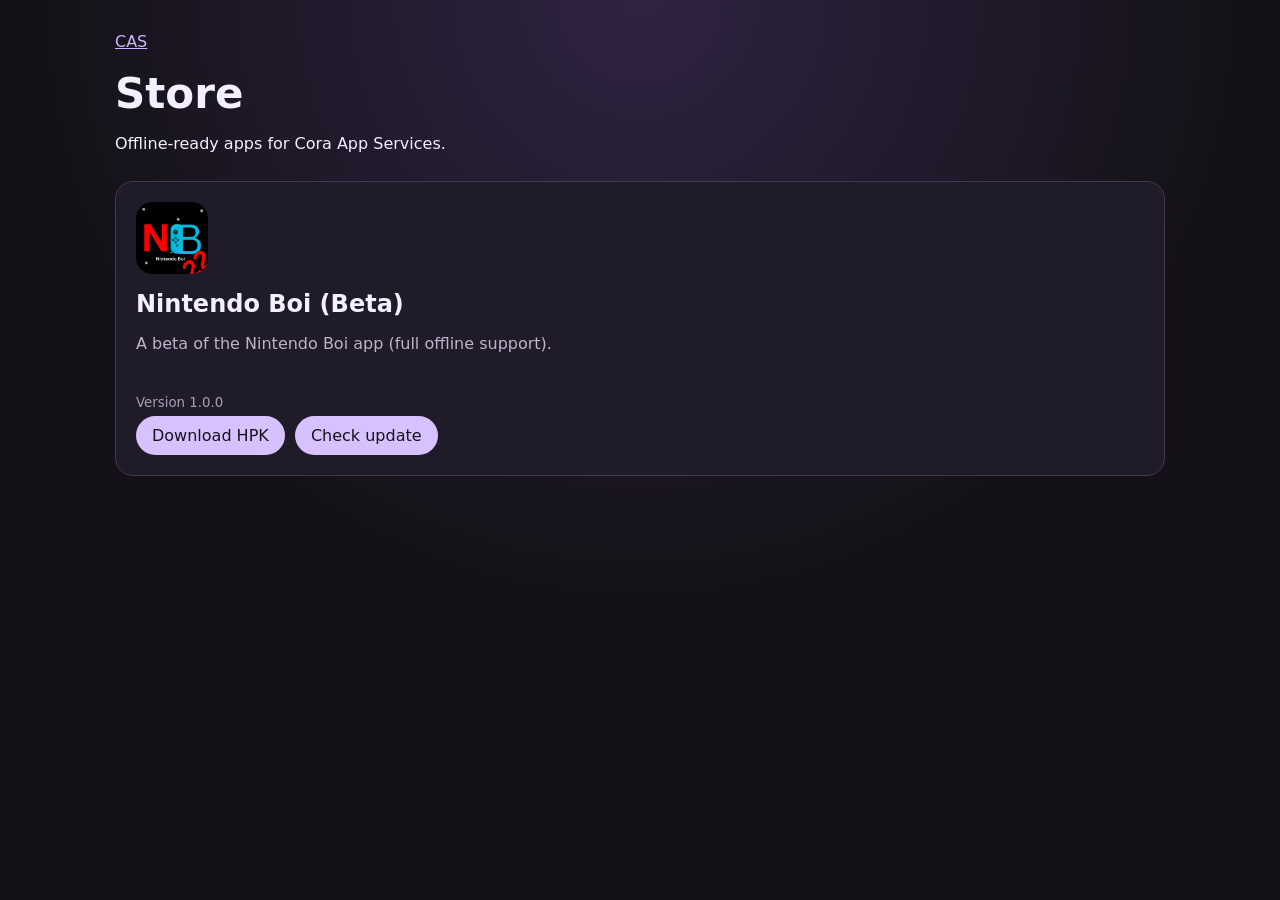
==== store/index.html @ 844a2144 "test the store" ====
<!doctype html>
<html lang="en">
<head>
  <meta charset="utf-8">
  <meta name="viewport" content="width=device-width, initial-scale=1">
  <meta name="theme-color" content="#141218">
  <link rel="manifest" href="./manifest.json">
  <link rel="stylesheet" href="./style.css">
  <title>CAS Store</title>
</head>
<body>
  <main>
    <header><a href="../">CAS</a><h1>Store</h1><p>Offline-ready apps for Cora App Services.</p></header>
    <section id="apps" aria-live="polite">Loading catalog…</section>
  </main>
  <script type="module" src="./store.js"></script>
</body>
</html>
---- store/style.css ----
:root { color-scheme: dark; font: 16px system-ui, sans-serif; background: #141218; color: #f4efff; }
body { margin: 0; min-height: 100vh; background: radial-gradient(circle at top, #302342, #141218 55%); }
main { max-width: 1050px; margin: auto; padding: 32px 20px; }
header { margin-bottom: 28px; } header a { color: #cbb6ff; } h1 { font-size: 42px; margin: 18px 0 4px; }
#apps { display: grid; grid-template-columns: repeat(auto-fit, minmax(240px, 1fr)); gap: 16px; }
.store-card { padding: 20px; border: 1px solid #443751; border-radius: 18px; background: #201b29; }
.store-card img { width: 72px; height: 72px; border-radius: 16px; object-fit: cover; background: #30283b; }
.store-card h2 { margin: 12px 0 6px; } .store-card p { color: #bdb3ca; min-height: 42px; }
.store-card button, .store-card a { display: inline-block; border: 0; border-radius: 999px; padding: 10px 16px; margin: 5px 5px 0 0; color: #16121c; background: #d7c1ff; text-decoration: none; cursor: pointer; font: inherit; }
.store-card small { color: #a99db5; }
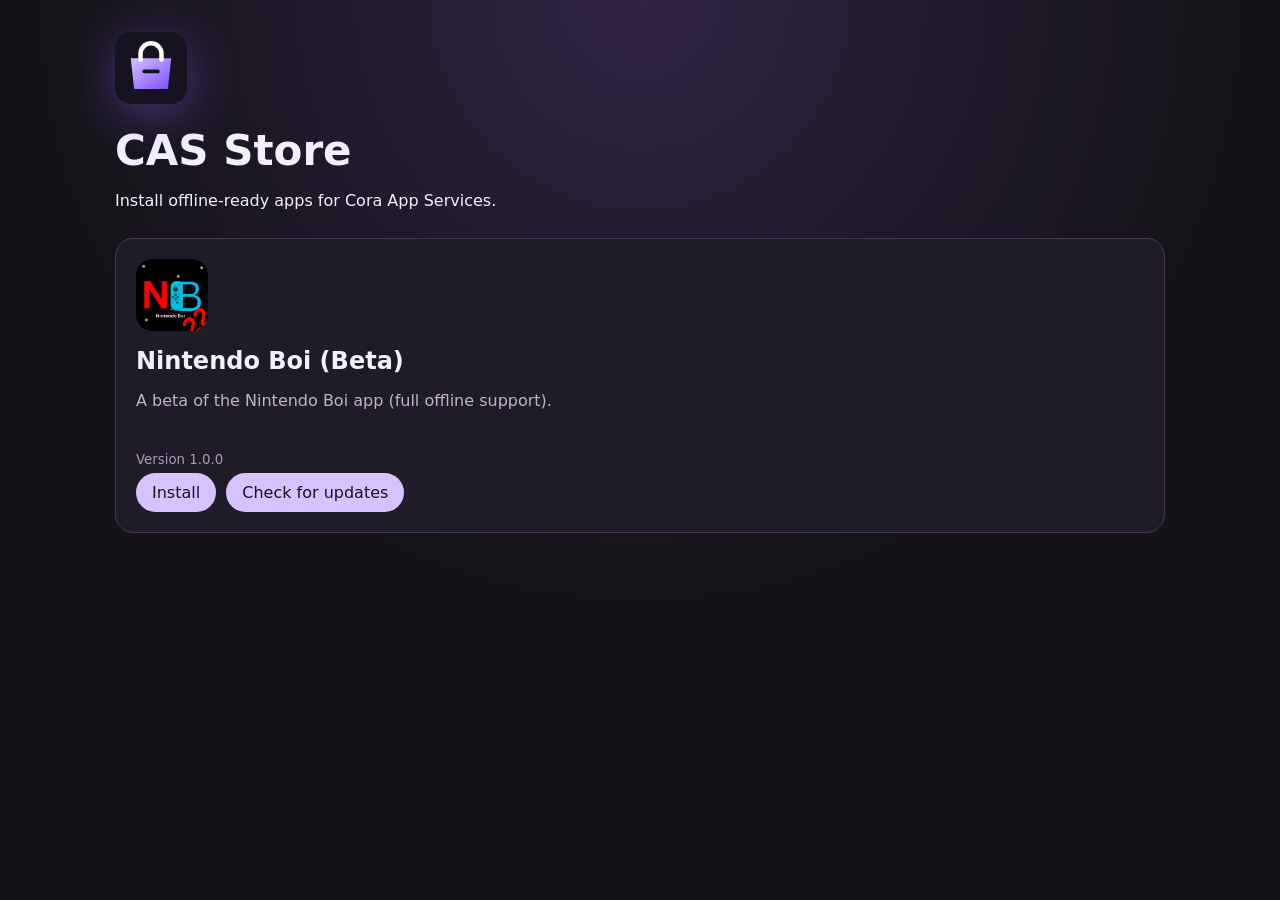
==== commit 8b81b421: "UI improvemnts + fix store behavior" ====
--- a/store/index.html
+++ b/store/index.html
@@ -10,9 +10,12 @@
 </head>
 <body>
   <main>
-    <header><a href="../">CAS</a><h1>Store</h1><p>Offline-ready apps for Cora App Services.</p></header>
+    <header><img class="store-logo" src="./store-icon.svg" alt=""><h1>CAS Store</h1><p>Install offline-ready apps for Cora App Services.</p></header>
     <section id="apps" aria-live="polite">Loading catalog…</section>
   </main>
   <script type="module" src="./store.js"></script>
+  <script>
+    if ("serviceWorker" in navigator) navigator.serviceWorker.register("./sw.js", { scope: "./" });
+  </script>
 </body>
 </html>
--- a/store/style.css
+++ b/store/style.css
@@ -1,7 +1,7 @@
 :root { color-scheme: dark; font: 16px system-ui, sans-serif; background: #141218; color: #f4efff; }
 body { margin: 0; min-height: 100vh; background: radial-gradient(circle at top, #302342, #141218 55%); }
 main { max-width: 1050px; margin: auto; padding: 32px 20px; }
-header { margin-bottom: 28px; } header a { color: #cbb6ff; } h1 { font-size: 42px; margin: 18px 0 4px; }
+.store-logo { width: 72px; height: 72px; filter: drop-shadow(0 10px 24px #8f62ff66); } header { margin-bottom: 28px; } h1 { font-size: 42px; margin: 18px 0 4px; }
 #apps { display: grid; grid-template-columns: repeat(auto-fit, minmax(240px, 1fr)); gap: 16px; }
 .store-card { padding: 20px; border: 1px solid #443751; border-radius: 18px; background: #201b29; }
 .store-card img { width: 72px; height: 72px; border-radius: 16px; object-fit: cover; background: #30283b; }
